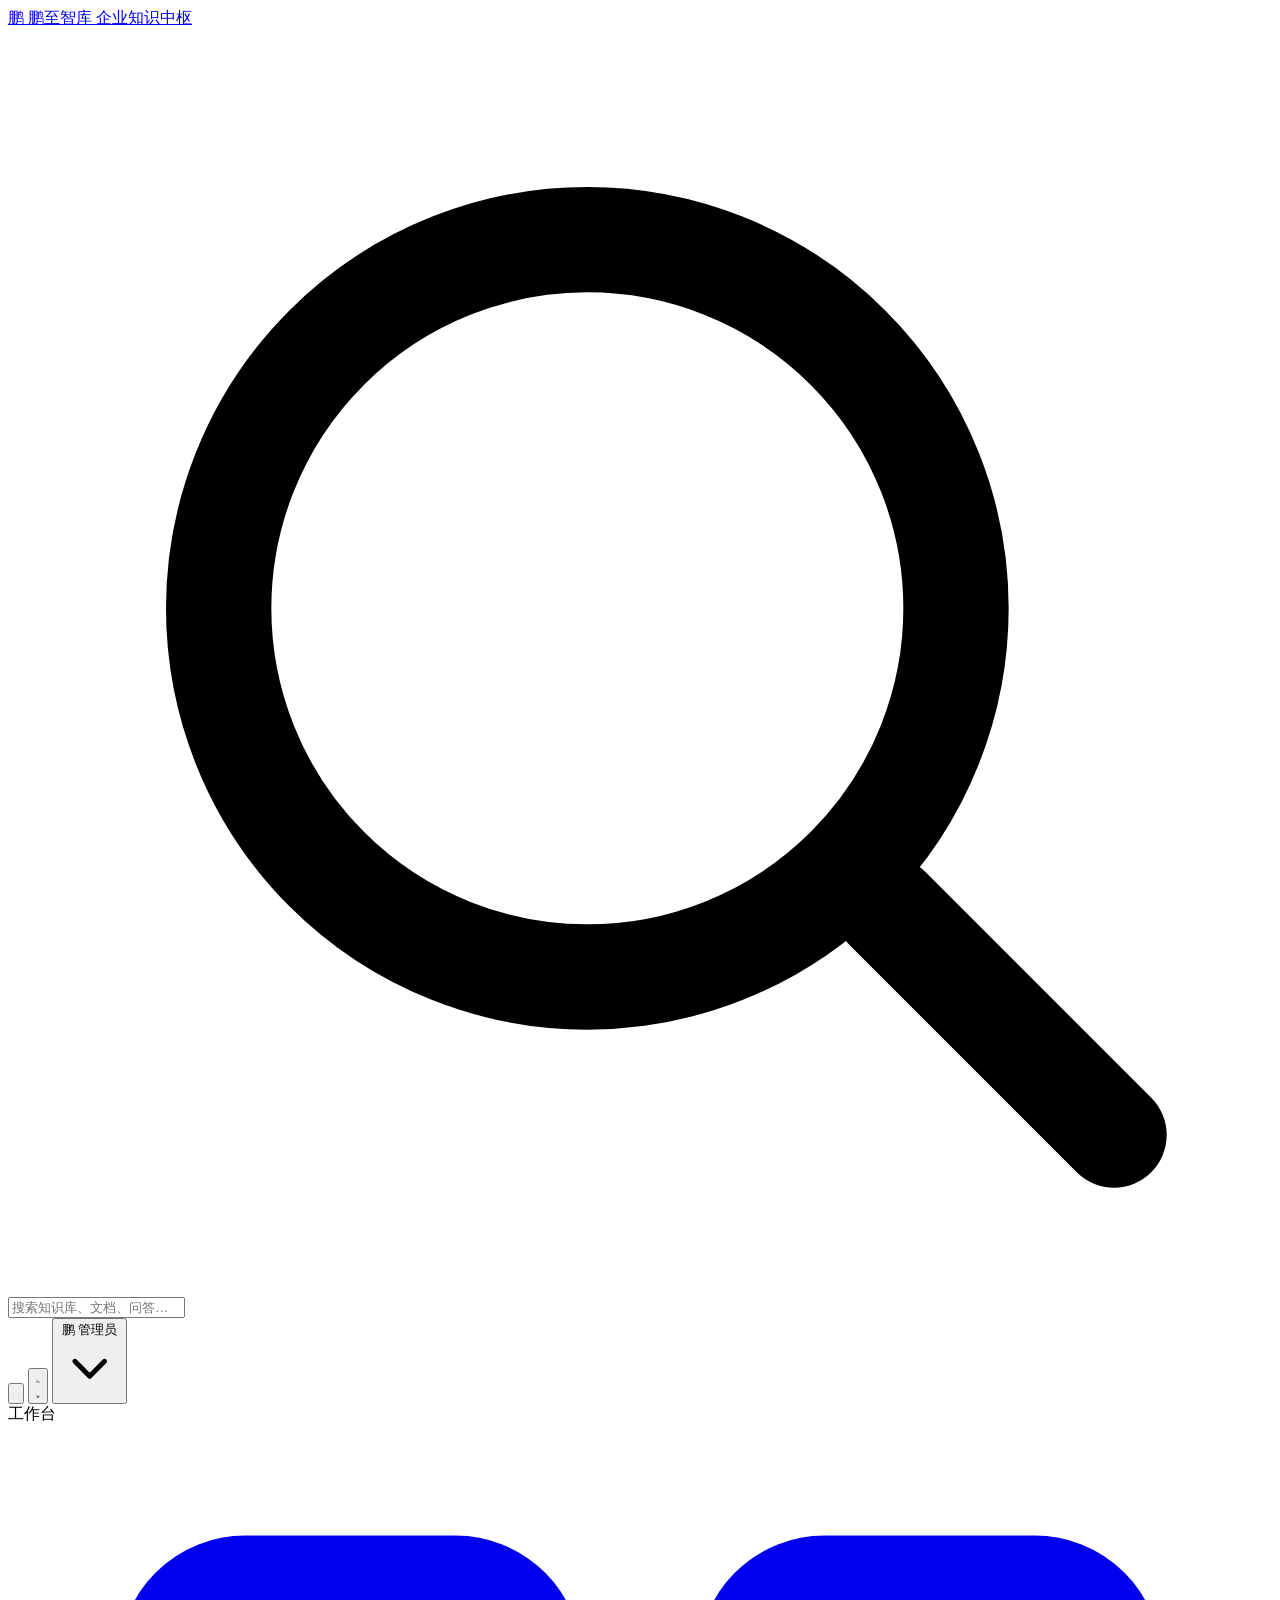
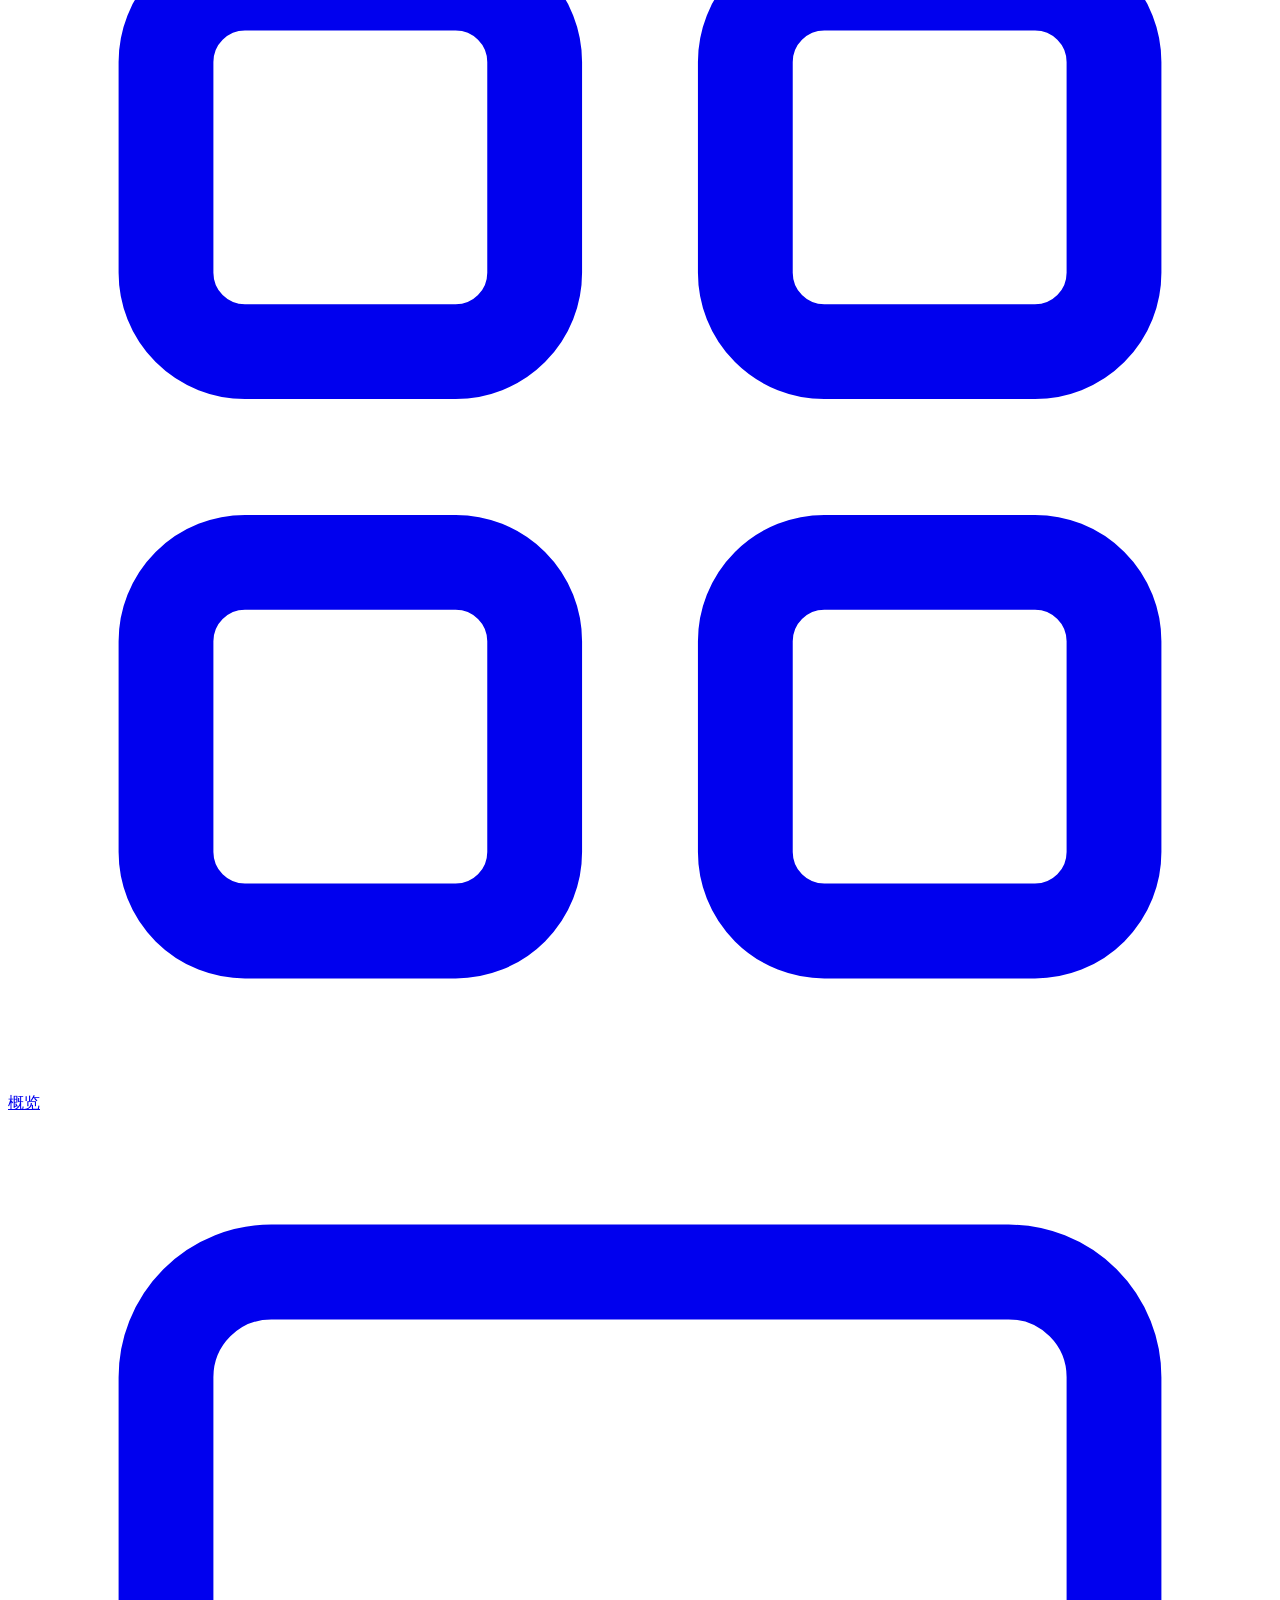
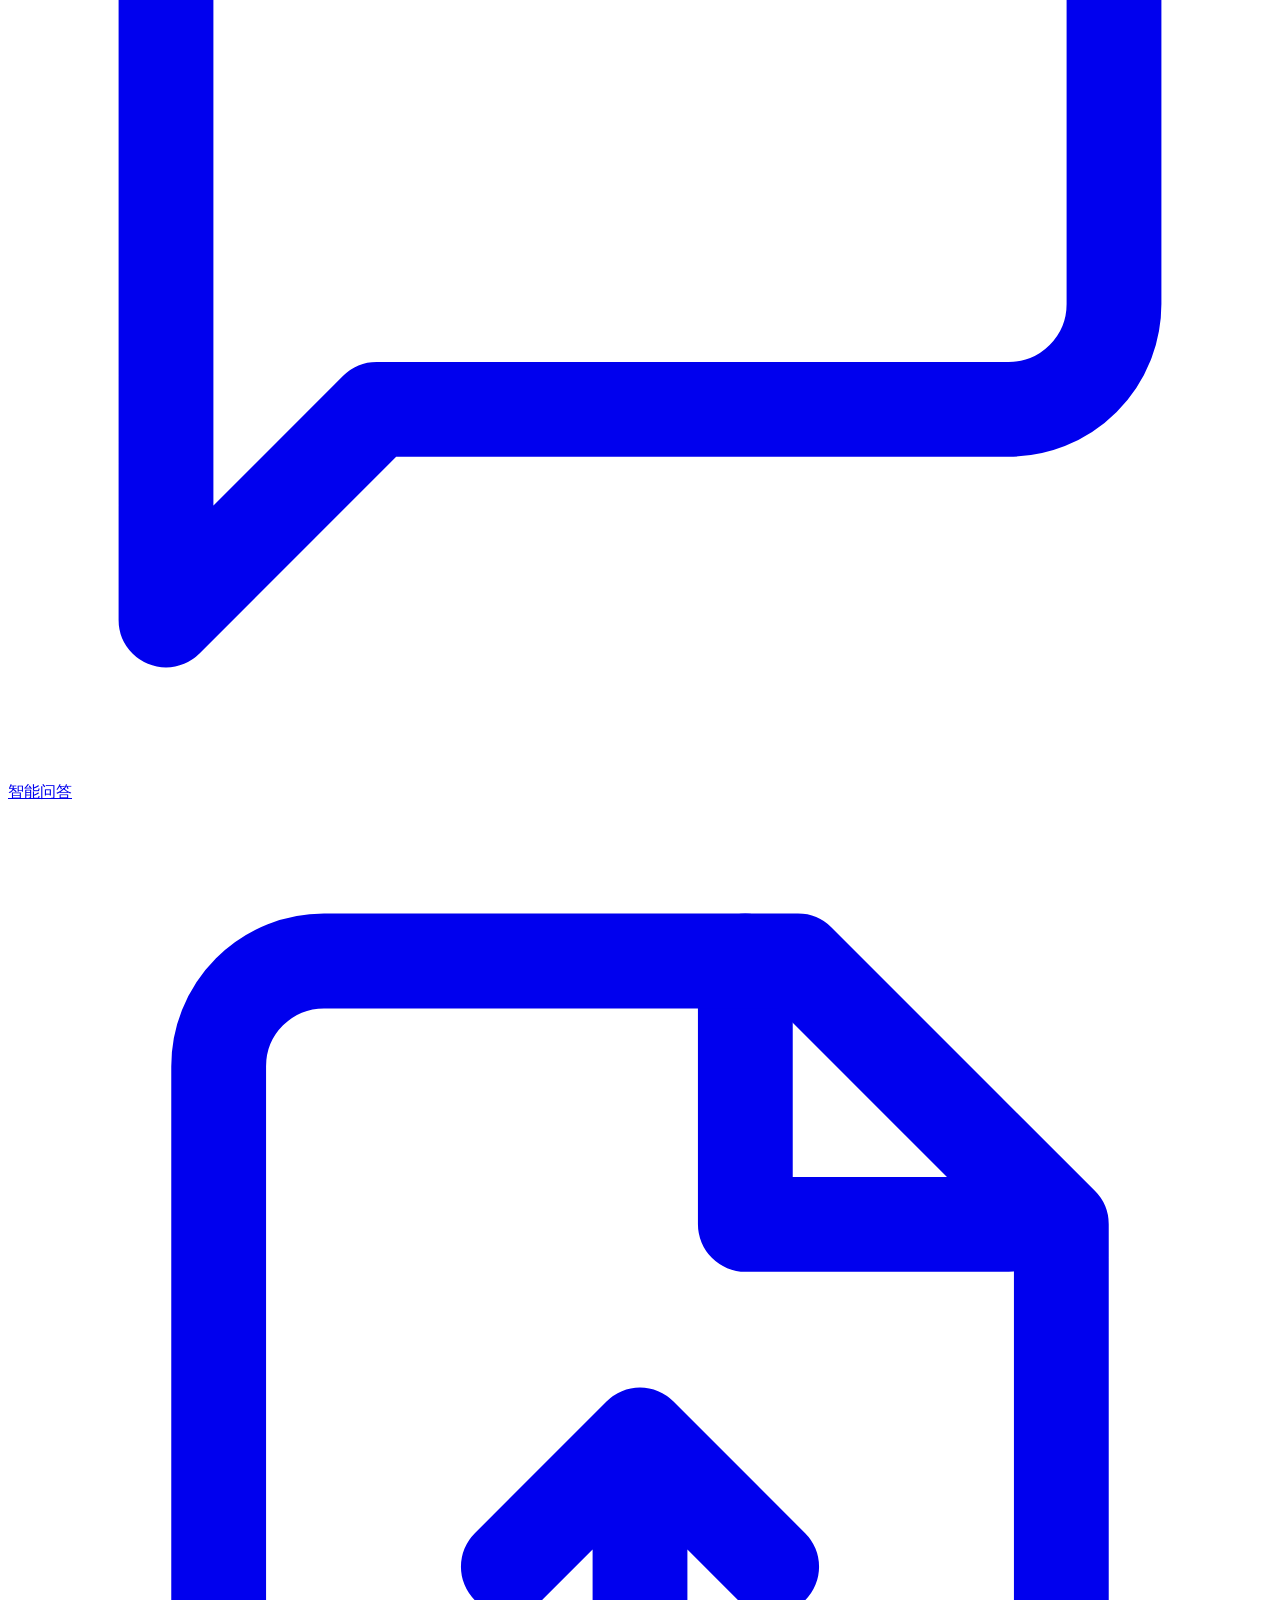
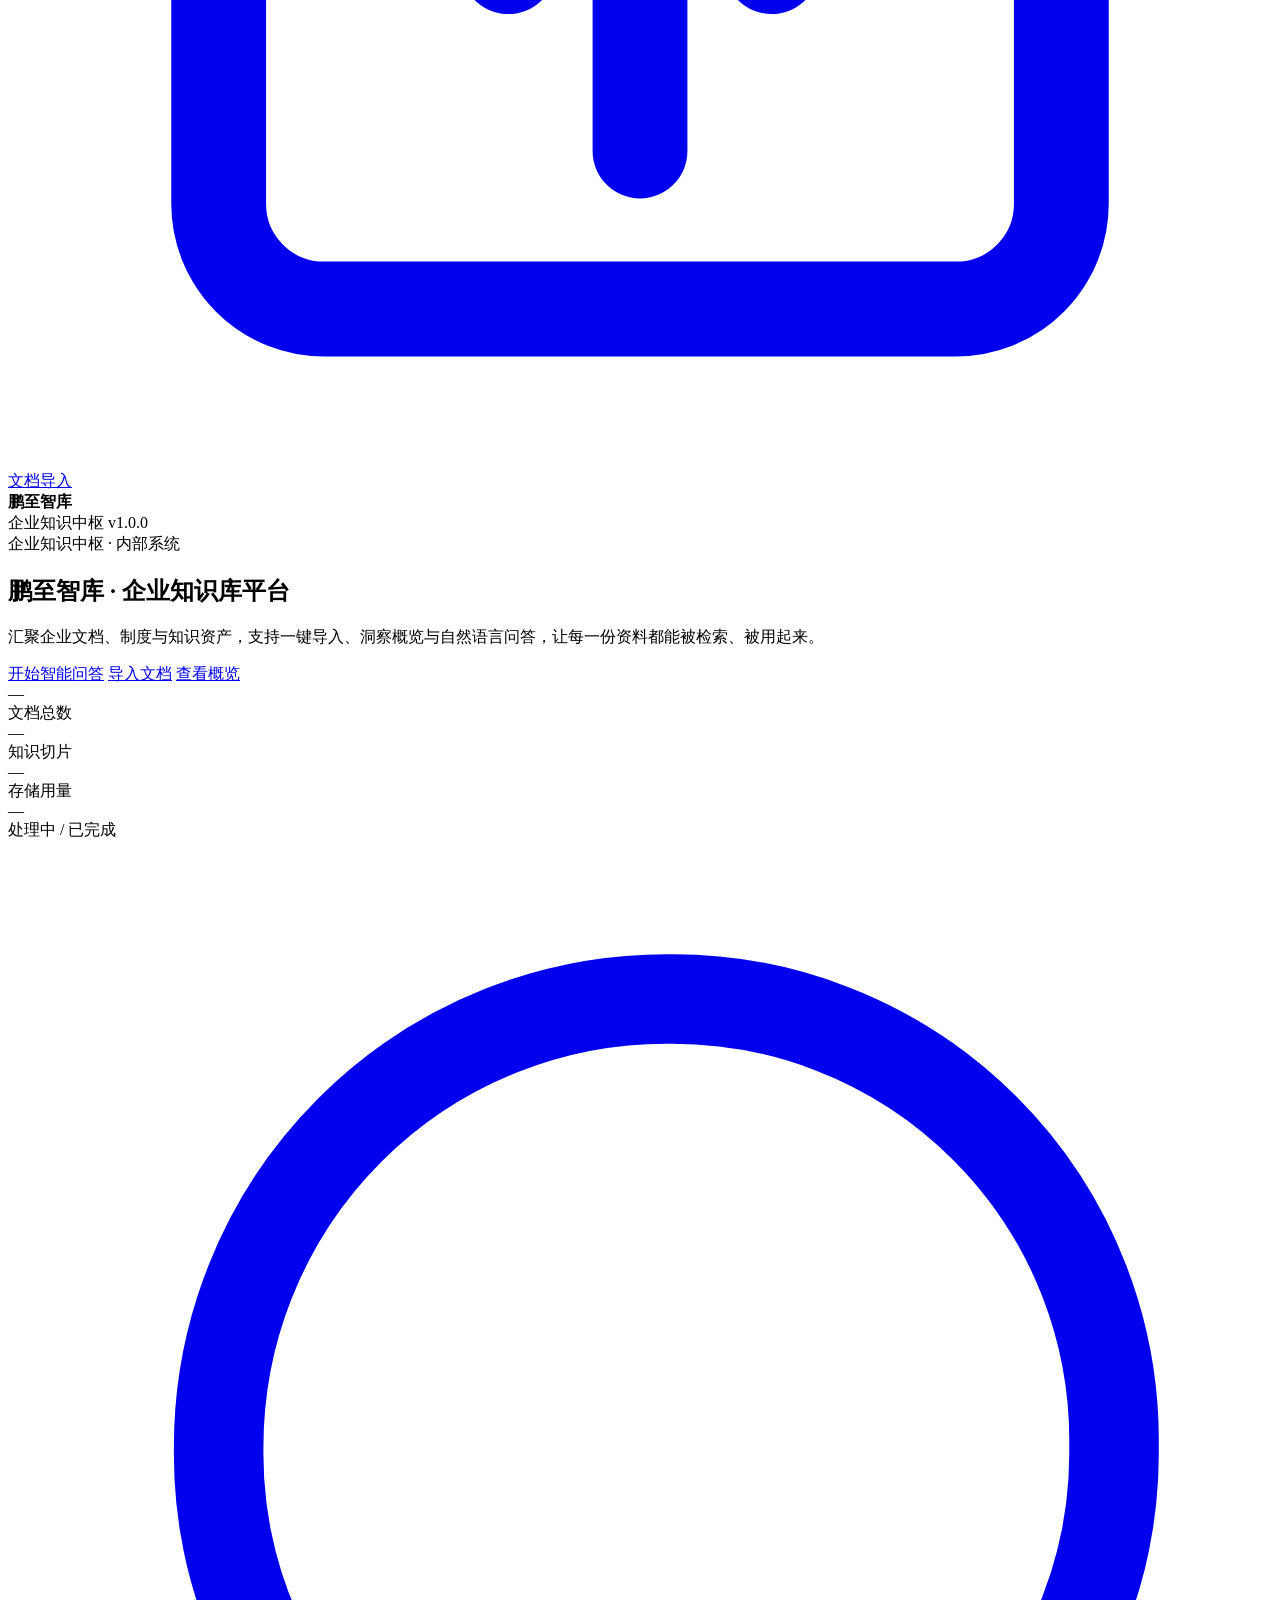
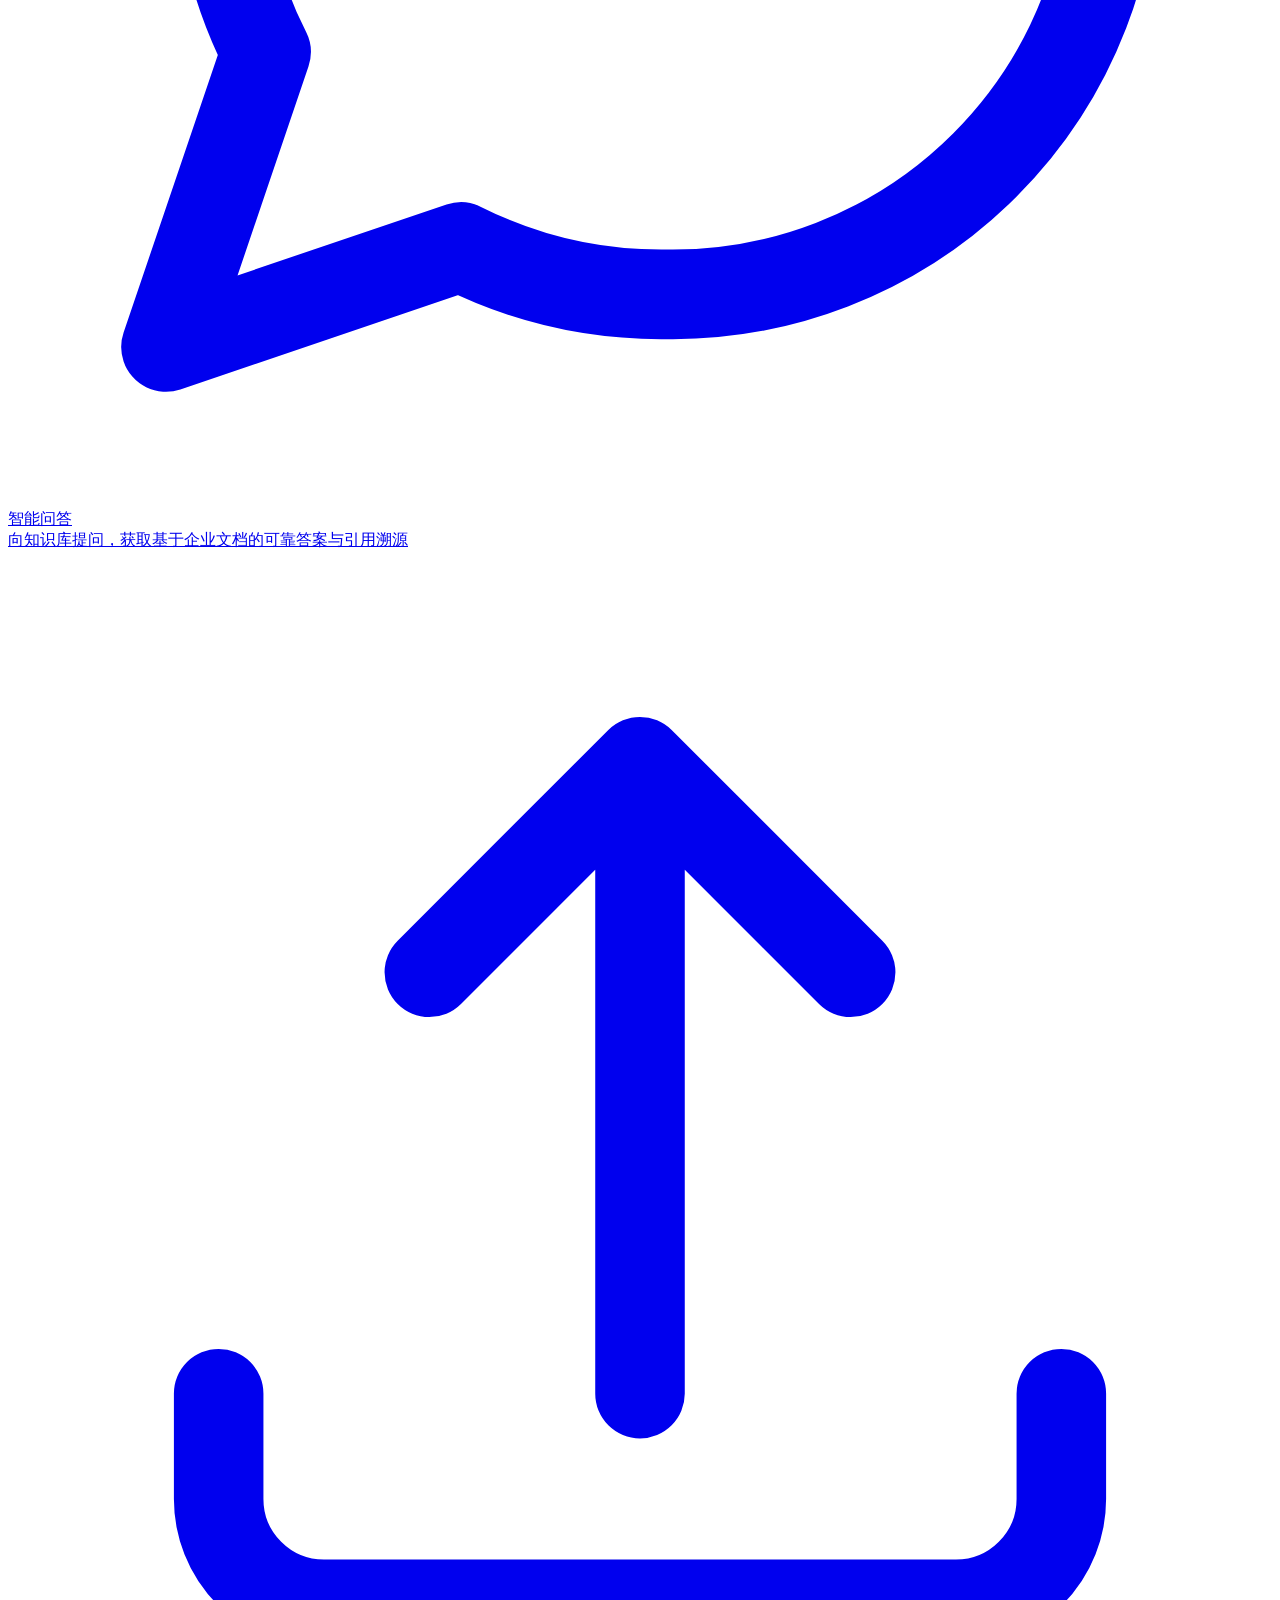
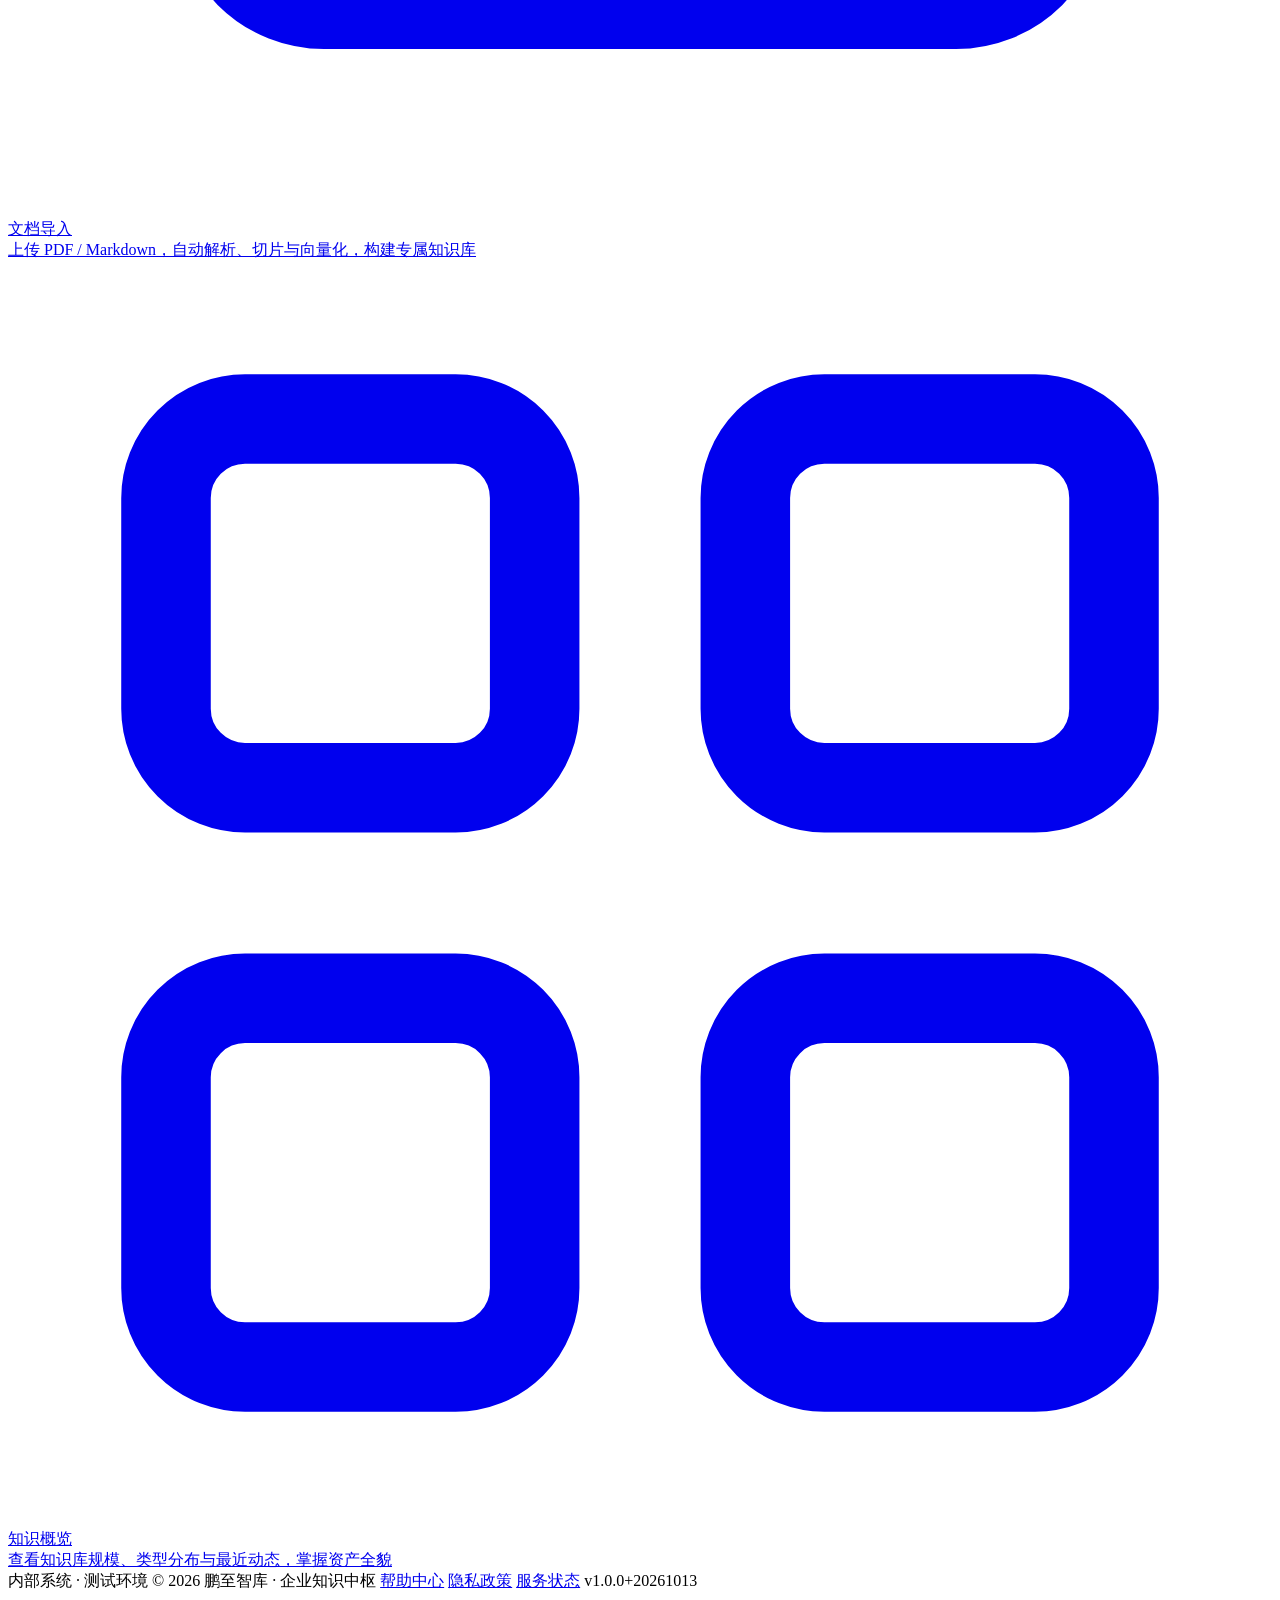
==== web/page/index.html @ e727480e "feat: 前端页面、测试脚本与检索优化文档 - web/page/*.html 前端页面（chat/import/index/login/overview/register） - test/ 验证脚" ====
<!DOCTYPE html>
<!-- 文件路径：web/page/index.html | 鹏至智库平台门户着陆页 -->
<html lang="zh-CN">
<head>
  <meta charset="UTF-8" />
  <meta name="viewport" content="width=device-width, initial-scale=1.0" />
  <meta http-equiv="Cache-Control" content="no-store, no-cache, must-revalidate, max-age=0" />
  <meta http-equiv="Pragma" content="no-cache" />
  <meta http-equiv="Expires" content="0" />
  <title>鹏至智库 · 企业知识库平台</title>
  <link rel="stylesheet" href="assets/css/theme.css?v=20261013" />
  <script>
  /* 主题防闪烁：在 <body> 绘制前根据 localStorage 预设 data-theme */
  (function(){
    var STORE='kb_theme';
    function getTheme(){ return document.documentElement.getAttribute('data-theme')==='dark' ? 'dark' : 'light'; }
    function setTheme(t){
      if(t==='dark') document.documentElement.setAttribute('data-theme','dark');
      else document.documentElement.removeAttribute('data-theme');
      try{ localStorage.setItem(STORE,t); }catch(e){}
    }
    try{ if(localStorage.getItem(STORE)==='dark') document.documentElement.setAttribute('data-theme','dark'); }catch(e){}
    function toggleTheme(){ setTheme(getTheme()==='dark' ? 'light' : 'dark'); }
    document.addEventListener('DOMContentLoaded',function(){
      var b=document.getElementById('themeToggle');
      if(b){
        b.addEventListener('click', function(e){ e.preventDefault(); toggleTheme(); });
        b.addEventListener('keydown', function(e){ if(e.key==='Enter'||e.key===' '){ e.preventDefault(); toggleTheme(); } });
      }
    });
    window.__toggleTheme = toggleTheme;
  })();
  </script>
  <!-- 全局服务地址 + 登录守卫 + 用户菜单/搜索/退出登录逻辑（登录后才会放行门户） -->
  <script src="assets/js/app-config.js?v=20261013"></script>
</head>
<body>
  <div class="appshell">
    <!-- 顶部应用栏（全站统一） -->
    <header class="appbar">
      <a class="appbar__brand" href="/" data-nav="portal" title="返回首页">
        <span class="appbar__logo">鹏</span>
        <span class="appbar__name">鹏至智库</span>
        <span class="appbar__tag">企业知识中枢</span>
      </a>
      <div class="appbar__tools">
        <div class="appbar__search">
          <svg viewBox="0 0 24 24" fill="none" stroke="currentColor" stroke-width="2" stroke-linecap="round" stroke-linejoin="round"><circle cx="11" cy="11" r="7"/><path d="M21 21l-4.3-4.3"/></svg>
          <input type="text" placeholder="搜索知识库、文档、问答…" aria-label="搜索">
        </div>
        <button class="appbar__bell" type="button" title="通知" aria-label="通知">
          <svg viewBox="0 0 24 24" fill="none" stroke="currentColor" stroke-width="2" stroke-linecap="round" stroke-linejoin="round"><path d="M18 8a6 6 0 0 0-12 0c0 7-3 9-3 9h18s-3-2-3-9"/><path d="M13.7 21a2 2 0 0 1-3.4 0"/></svg>
          <span class="appbar__dot"></span>
        </button>
        <button class="theme-toggle" id="themeToggle" type="button" title="切换浅色/深色" aria-label="切换浅色/深色">
          <svg class="ic-moon" viewBox="0 0 24 24" fill="none" stroke="currentColor" stroke-width="2" stroke-linecap="round" stroke-linejoin="round"><path d="M21 12.79A9 9 0 1 1 11.21 3 7 7 0 0 0 21 12.79z"/></svg>
          <svg class="ic-sun" viewBox="0 0 24 24" fill="none" stroke="currentColor" stroke-width="2" stroke-linecap="round" stroke-linejoin="round"><circle cx="12" cy="12" r="4"/><path d="M12 2v2M12 20v2M4.93 4.93l1.41 1.41M17.66 17.66l1.41 1.41M2 12h2M20 12h2M4.93 19.07l1.41-1.41M17.66 6.34l1.41-1.41"/></svg>
        </button>
        <button class="appbar__user" id="userBtn" type="button" title="账户">
          <span class="appbar__avatar">鹏</span>
          <span class="appbar__uname">管理员</span>
          <svg class="caret" viewBox="0 0 24 24" fill="none" stroke="currentColor" stroke-width="2" stroke-linecap="round" stroke-linejoin="round"><path d="M6 9l6 6 6-6"/></svg>
        </button>
        <div class="appbar__menu" id="userMenu" hidden>
          <div class="appbar__menu__hd"><b>管理员</b>admin@pengzhi.internal</div>
          <button class="appbar__menu__item" type="button">个人中心</button>
          <button class="appbar__menu__item" type="button">偏好设置</button>
          <div class="appbar__menu__sep"></div>
          <button class="appbar__menu__item danger" id="btnLogout" type="button">退出登录</button>
        </div>
      </div>
    </header>

    <!-- 主体：左侧导航 + 内容区 -->
    <div class="appbody">
      <nav class="sidenav">
        <div class="sidenav__group">工作台</div>
        <a class="sidenav__link" data-nav="overview" href="overview.html">
          <svg viewBox="0 0 24 24" fill="none" stroke="currentColor" stroke-width="1.8" stroke-linecap="round" stroke-linejoin="round"><rect x="3" y="3" width="7" height="7" rx="1.5"/><rect x="14" y="3" width="7" height="7" rx="1.5"/><rect x="3" y="14" width="7" height="7" rx="1.5"/><rect x="14" y="14" width="7" height="7" rx="1.5"/></svg>
          概览
        </a>
        <a class="sidenav__link" data-nav="chat" href="chat.html">
          <svg viewBox="0 0 24 24" fill="none" stroke="currentColor" stroke-width="1.8" stroke-linecap="round" stroke-linejoin="round"><path d="M21 15a2 2 0 0 1-2 2H7l-4 4V5a2 2 0 0 1 2-2h14a2 2 0 0 1 2 2z"/></svg>
          智能问答
        </a>
        <a class="sidenav__link" data-nav="import" href="import.html">
          <svg viewBox="0 0 24 24" fill="none" stroke="currentColor" stroke-width="1.8" stroke-linecap="round" stroke-linejoin="round"><path d="M14 3v5h5"/><path d="M15 3H6a2 2 0 0 0-2 2v14a2 2 0 0 0 2 2h12a2 2 0 0 0 2-2V8z"/><path d="M12 18v-6M9.5 14.5 12 12l2.5 2.5"/></svg>
          文档导入
        </a>
        <div class="sidenav__foot"><b>鹏至智库</b><br>企业知识中枢 v1.0.0</div>
      </nav>

      <div class="appmain portal-main">
      <section class="hero">
        <span class="hero__badge">企业知识中枢 · 内部系统</span>
        <h1 class="hero__title">鹏至智库 · 企业知识库平台</h1>
        <p class="hero__sub">汇聚企业文档、制度与知识资产，支持一键导入、洞察概览与自然语言问答，让每一份资料都能被检索、被用起来。</p>
        <div class="hero__actions">
          <a class="btn" data-nav="chat" href="chat.html">开始智能问答</a>
          <a class="btn btn-ghost" data-nav="import" href="import.html">导入文档</a>
          <a class="btn btn-ghost" data-nav="overview" href="overview.html">查看概览</a>
        </div>
      </section>

      <section class="quickstats" id="quickstats">
        <div class="qs"><div class="qs__val">—</div><div class="qs__label">文档总数</div></div>
        <div class="qs"><div class="qs__val">—</div><div class="qs__label">知识切片</div></div>
        <div class="qs"><div class="qs__val">—</div><div class="qs__label">存储用量</div></div>
        <div class="qs"><div class="qs__val">—</div><div class="qs__label">处理中 / 已完成</div></div>
      </section>

      <section class="features">
        <a class="entry" data-nav="chat" href="chat.html">
          <div class="entry__ico"><svg viewBox="0 0 24 24" fill="none" stroke="currentColor" stroke-width="1.7" stroke-linecap="round" stroke-linejoin="round"><path d="M21 11.5a8.38 8.38 0 0 1-8.5 8.5 8.5 8.5 0 0 1-3.9-.9L3 21l1.9-5.6A8.38 8.38 0 0 1 4 11.5 8.5 8.5 0 0 1 12.5 3 8.38 8.38 0 0 1 21 11.5z"/></svg></div>
          <div class="entry__name">智能问答</div>
          <div class="entry__meta">向知识库提问，获取基于企业文档的可靠答案与引用溯源</div>
        </a>
        <a class="entry" data-nav="import" href="import.html">
          <div class="entry__ico"><svg viewBox="0 0 24 24" fill="none" stroke="currentColor" stroke-width="1.7" stroke-linecap="round" stroke-linejoin="round"><path d="M12 16V4M8 8l4-4 4 4M4 16v2a2 2 0 0 0 2 2h12a2 2 0 0 0 2-2v-2"/></svg></div>
          <div class="entry__name">文档导入</div>
          <div class="entry__meta">上传 PDF / Markdown，自动解析、切片与向量化，构建专属知识库</div>
        </a>
        <a class="entry" data-nav="overview" href="overview.html">
          <div class="entry__ico"><svg viewBox="0 0 24 24" fill="none" stroke="currentColor" stroke-width="1.7" stroke-linecap="round" stroke-linejoin="round"><rect x="3" y="3" width="7" height="7" rx="1.5"/><rect x="14" y="3" width="7" height="7" rx="1.5"/><rect x="3" y="14" width="7" height="7" rx="1.5"/><rect x="14" y="14" width="7" height="7" rx="1.5"/></svg></div>
          <div class="entry__name">知识概览</div>
          <div class="entry__meta">查看知识库规模、类型分布与最近动态，掌握资产全貌</div>
        </a>
      </section>
      </div>
    </div>

    <footer class="appfoot">
      <span class="appfoot__env">内部系统 · 测试环境</span>
      <span>© 2026 鹏至智库 · 企业知识中枢</span>
      <span class="appfoot__links">
        <a href="#">帮助中心</a>
        <a href="#">隐私政策</a>
        <a href="#">服务状态</a>
      </span>
      <span class="appfoot__ver">v1.0.0+20261013</span>
    </footer>
  </div>

  <script>
  /* 门户首页：拉取真实统计，填充「平台数据」快捷卡片 */
  (function(){
    var API = (window.KB_SERVICES && window.KB_SERVICES.import) || "http://127.0.0.1:8100";
    var box = document.getElementById('quickstats');
    if(!box) return;
    fetch(API + '/stats', { cache: 'no-store' })
      .then(function(r){ return r.json(); })
      .then(function(d){
        if(!d || d.error) return;
        var items = [
          { v: d.total_docs || 0,        l: '文档总数' },
          { v: d.total_chunks || 0,      l: '知识切片' },
          { v: d.storage || '—',         l: '存储用量' },
          { v: (d.processing || 0) + ' · ' + (d.completed_docs || 0), l: '处理中 / 已完成' }
        ];
        box.innerHTML = items.map(function(it){
          return '<div class="qs"><div class="qs__val">' + it.v + '</div><div class="qs__label">' + it.l + '</div></div>';
        }).join('');
      })
      .catch(function(){});
  })();
  </script>
</body>
</html>
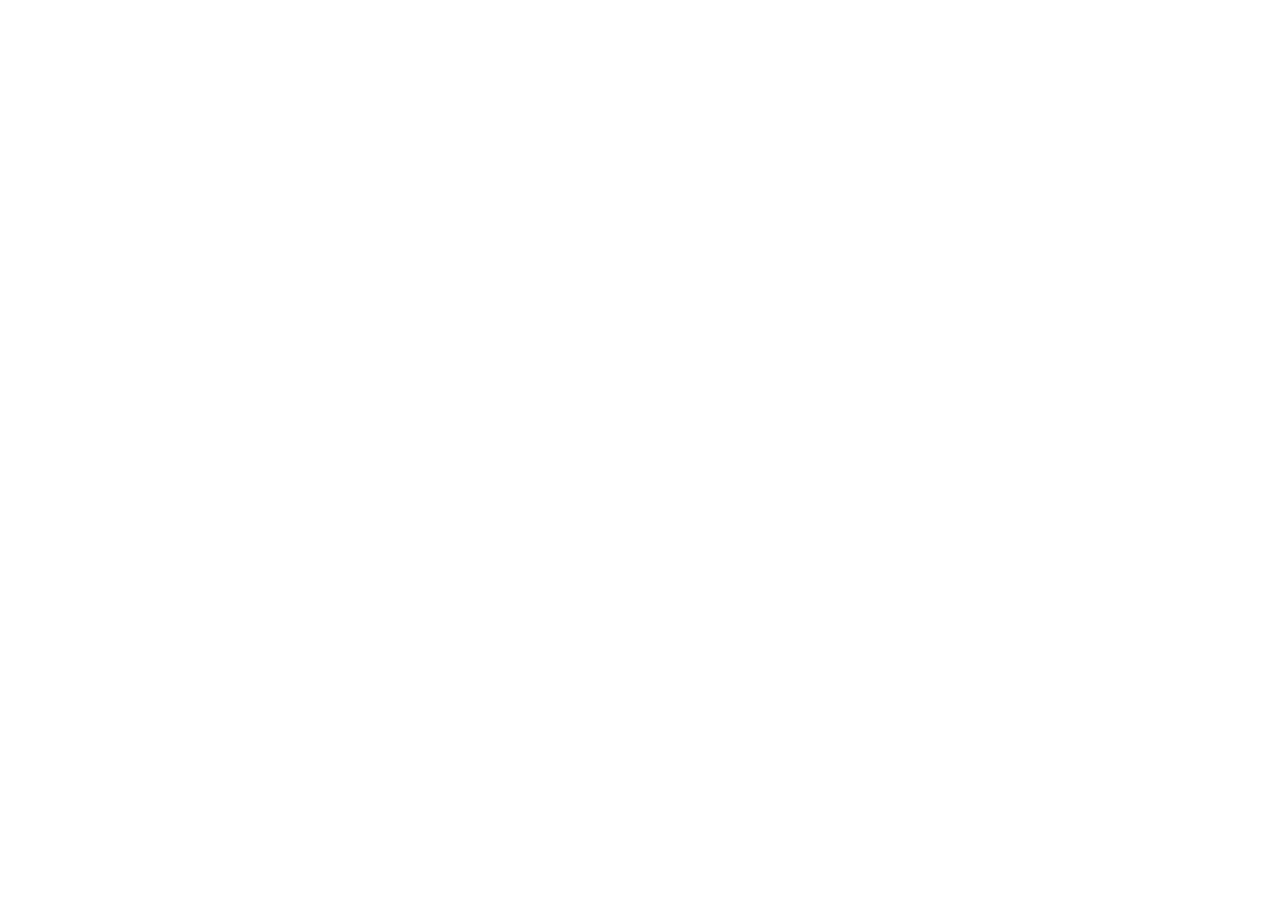
==== commit 54c1b019: "风格换肤：深蓝+金商务风 → 墨绿+暖珊瑚现代清新风 - theme.css 色板令牌(:root / [data-theme=dark])与组件硬编码蓝/金渐变统一替换为墨绿(#0f766e)+暖珊" ====
--- a/web/page/index.html
+++ b/web/page/index.html
@@ -8,7 +8,7 @@
   <meta http-equiv="Pragma" content="no-cache" />
   <meta http-equiv="Expires" content="0" />
   <title>鹏至智库 · 企业知识库平台</title>
-  <link rel="stylesheet" href="assets/css/theme.css?v=20261013" />
+  <link rel="stylesheet" href="assets/css/theme.css?v=20261017" />
   <script>
   /* 主题防闪烁：在 <body> 绘制前根据 localStorage 预设 data-theme */
   (function(){
--- a/web/page/assets/css/theme.css
+++ b/web/page/assets/css/theme.css
@@ -0,0 +1,373 @@
+/* D:/knowledge_base/web/page/assets/css/theme.css
+   共享设计系统（企业知识库 鹏至智库）
+   - 所有页面共用同一套设计令牌与组件样式，保证视觉一致、维护单一。
+   - 页面专属样式见 chat.css / import.css / overview.css。
+   - 本次换肤：由「深蓝+金」商务风 调整为「墨绿+暖珊瑚」现代清新风；
+     仅改色板（:root / [data-theme=dark] 令牌 + 各组件里的硬编码蓝/金渐变），
+     选择器结构与 JS 钩子（class 名）完全不动，避免影响登录守卫与交互逻辑。
+   - 说明：早期通过「追加精修层」演进，已在此统一合并为单一规则，避免选择器重复覆盖。
+*/
+:root{
+  /* 「墨绿+暖珊瑚」色板：主色墨绿(teal)、强调色暖珊瑚(coral) */
+  --bg:#eef4f2;
+  --panel:#ffffff;
+  --ink:#0f2e2a;
+  --ink-2:#1d4a44;
+  --brand:#0f766e;
+  --brand-strong:#0b5650;
+  --brand-2:#14b8a6;
+  --brand-soft:#e6f4f1;
+  /* --gold 变量名保留以兼容历史引用，实际为强调色（暖珊瑚） */
+  --gold:#ef7d56;
+  --gold-soft:rgba(239,125,86,.12);
+  --text:#1f3b36;
+  --muted:#6b857e;
+  --border:#dde8e5;
+  --border-strong:#c7d8d4;
+  --shadow:0 24px 64px rgba(12,46,42,.16);
+  --shadow-sm:0 2px 10px rgba(12,46,42,.06);
+  --radius:20px;
+  --radius-sm:13px;
+  --ease:cubic-bezier(.22,.61,.36,1);
+}
+*{box-sizing:border-box}
+body{
+  margin:0;
+  font-family:"Segoe UI","PingFang SC","Microsoft YaHei",system-ui,-apple-system,Arial,sans-serif;
+  color:var(--text);
+  background-color:var(--bg);
+  background-image:
+    radial-gradient(1000px 520px at 90% -15%, rgba(15,118,110,.14), transparent 60%),
+    radial-gradient(820px 460px at 4% -5%, rgba(239,125,86,.14), transparent 55%),
+    radial-gradient(rgba(12,46,42,.05) 1px, transparent 1px);
+  background-size:auto, auto, 24px 24px;
+  height:100vh;
+  line-height:1.6;
+  -webkit-font-smoothing:antialiased;
+}
+*{scroll-behavior:smooth}
+:focus-visible{outline:2px solid var(--gold);outline-offset:2px;border-radius:6px}
+
+/* ===== 应用骨架 ===== */
+.shell{display:flex;height:100vh;width:100%;overflow:hidden}
+.main{flex:1;display:flex;flex-direction:column;min-width:0;background:var(--panel);overflow:auto}
+.main::-webkit-scrollbar{width:10px}
+.main::-webkit-scrollbar-thumb{background:#cdd8e6;border-radius:99px;border:3px solid #fff}
+
+/* ===== 侧边导航 ===== */
+.sidebar{
+  width:246px;flex:0 0 auto;display:flex;flex-direction:column;
+  background:linear-gradient(180deg,#0a2a25 0%, #0c201d 100%);
+  color:#cfded9;position:relative;
+  box-shadow:2px 0 24px rgba(12,46,42,.18), inset 8px 0 26px rgba(0,0,0,.20);
+}
+.sidebar::after{content:"";position:absolute;top:0;right:0;bottom:0;width:1px;background:linear-gradient(180deg,transparent,rgba(239,125,86,.55),transparent)}
+.sidebar__head{padding:22px 20px;display:flex;align-items:center;gap:12px;border-bottom:1px solid rgba(239,125,86,.18);position:relative}
+.sidebar__head::after{content:"";position:absolute;top:0;left:0;right:0;height:64px;background:radial-gradient(140px 64px at 32% 0%, rgba(239,125,86,.20), transparent 70%);pointer-events:none}
+.sidebar__logo{width:42px;height:42px;border-radius:12px;flex:0 0 auto;display:flex;align-items:center;justify-content:center;color:#ffb499;font-weight:800;font-size:15px;letter-spacing:.5px;background:linear-gradient(135deg,#13635b,#0a2421);box-shadow:inset 0 0 0 1px rgba(239,125,86,.45), 0 6px 14px rgba(0,0,0,.25), 0 0 18px rgba(239,125,86,.25)}
+.sidebar__title{font-size:15px;font-weight:700;color:#fff;line-height:1.2;display:flex;flex-direction:column}
+.sidebar__title span{font-size:11px;font-weight:400;color:rgba(255,255,255,.5);margin-top:3px;letter-spacing:.6px}
+.nav__label{font-size:11px;color:rgba(255,255,255,.42);padding:8px 14px 2px;letter-spacing:1.5px}
+.nav{padding:18px 12px;display:flex;flex-direction:column;gap:4px;flex:1;margin-top:4px}
+.nav__item{display:flex;align-items:center;gap:12px;padding:11px 14px;border-radius:11px;color:#aebbb5;font-size:13.5px;text-decoration:none;cursor:pointer;transition:.2s cubic-bezier(.2,.7,.3,1)}
+.nav__item:hover{background:rgba(255,255,255,.06);color:#eaf4f1;transform:translateX(2px)}
+.nav__item.is-active{background:linear-gradient(90deg,rgba(15,118,110,.40),rgba(15,118,110,.12));color:#fff;box-shadow:inset 2px 0 0 var(--gold), inset 0 0 0 1px rgba(239,125,86,.18)}
+.nav__ico{width:18px;height:18px;flex:0 0 auto;opacity:.92;transition:transform .2s}
+.nav__item:hover .nav__ico{transform:scale(1.08)}
+.sidebar__foot{padding:16px 20px;border-top:1px solid rgba(255,255,255,.06);font-size:12px;color:rgba(255,255,255,.55);display:flex;align-items:center;gap:9px}
+.sidebar__ver{font-size:11px;color:rgba(255,255,255,.4);margin-top:4px;letter-spacing:.3px}
+.dot-live{width:8px;height:8px;border-radius:50%;background:#3fb27a;box-shadow:0 0 0 3px rgba(63,178,122,.22),0 0 12px rgba(63,178,122,.5);animation:pulse 2s infinite}
+@keyframes pulse{0%,100%{opacity:1}50%{opacity:.35}}
+@keyframes fadeUp{from{opacity:0;transform:translateY(12px)}to{opacity:1;transform:none}}
+.nav .nav__item:nth-child(1){animation:fadeUp .42s .02s ease both}
+.nav .nav__item:nth-child(2){animation:fadeUp .42s .08s ease both}
+.nav .nav__item:nth-child(3){animation:fadeUp .42s .14s ease both}
+
+/* ===== 顶栏（导航页 / 概览页 / 对话页共用） ===== */
+.topbar{display:flex;align-items:center;gap:12px;padding:16px 28px;position:relative;overflow:hidden;
+  background:linear-gradient(120deg,rgba(10,42,37,.96),rgba(15,84,76,.96) 55%,rgba(12,32,29,.96));
+  -webkit-backdrop-filter:blur(8px);backdrop-filter:blur(8px);
+  border-bottom:1px solid rgba(255,255,255,.06);
+  box-shadow:inset 0 1px 0 rgba(255,255,255,.06);
+}
+.topbar::after{content:"";position:absolute;left:0;right:0;bottom:0;height:1px;background:linear-gradient(90deg,transparent,rgba(239,125,86,.7),transparent)}
+.topbar::before{content:"";position:absolute;top:0;left:-60%;width:55%;height:100%;background:linear-gradient(90deg,transparent,rgba(255,255,255,.06),transparent);transform:skewX(-18deg);animation:topSheen 7s ease-in-out infinite;pointer-events:none}
+@keyframes topSheen{0%,100%{left:-60%}50%{left:120%}}
+.crumbs{color:rgba(255,255,255,.6);font-size:13px;display:flex;align-items:center;gap:8px}
+.crumbs strong{color:#fff;font-weight:600;font-size:14px}
+.top-actions{margin-left:auto;display:flex;gap:10px;align-items:center;flex-wrap:wrap}
+.btn{border:1px solid rgba(255,255,255,.2);background:linear-gradient(135deg,var(--brand),var(--brand-strong));color:#fff;padding:8px 16px;border-radius:var(--radius-sm);font-size:13px;font-weight:600;cursor:pointer;text-decoration:none;transition:.2s var(--ease);box-shadow:0 8px 18px rgba(11,86,80,.3);position:relative;overflow:hidden}
+.btn:hover{filter:brightness(1.07);transform:translateY(-1px)}
+.btn::after{content:"";position:absolute;top:0;left:-60%;width:45%;height:100%;background:linear-gradient(90deg,transparent,rgba(255,255,255,.28),transparent);transform:skewX(-20deg);transition:left .6s ease;pointer-events:none}
+.btn:hover::after{left:130%}
+.btn-ghost{background:rgba(255,255,255,.08);box-shadow:none}
+.btn-ghost:hover{background:rgba(255,255,255,.16);border-color:rgba(239,125,86,.6)}
+
+/* 状态药丸（对话页 API 连接指示） */
+.pill{font-size:12px;color:rgba(255,255,255,.82);border:1px solid rgba(255,255,255,.2);padding:6px 13px;border-radius:999px;background:rgba(255,255,255,.06);display:inline-flex;align-items:center;gap:6px}
+.pill::before{content:"";width:7px;height:7px;border-radius:50%;background:#7f8ea3;box-shadow:0 0 0 3px rgba(127,142,163,.18)}
+.pill.ok{color:#bfe6cf}
+.pill.ok::before{background:#3fb27a;box-shadow:0 0 0 3px rgba(63,178,122,.2)}
+
+/* 账户胶囊 */
+.me{width:34px;height:34px;border-radius:50%;flex:0 0 auto;display:flex;align-items:center;justify-content:center;color:#ffb499;font-size:13px;font-weight:700;background:linear-gradient(135deg,#13635b,#0a2421);box-shadow:inset 0 0 0 1px rgba(239,125,86,.45),0 4px 10px rgba(0,0,0,.25), 0 0 12px rgba(239,125,86,.18);cursor:pointer;transition:.2s var(--ease);margin-left:2px}
+.me:hover{transform:translateY(-1px);filter:brightness(1.08)}
+
+/* 页头（导入页 / 概览页共用） */
+.page-head{display:flex;align-items:center;gap:16px;margin:4px 0 26px;padding-bottom:22px;border-bottom:1px solid var(--border);position:relative}
+.page-head::after{content:"";position:absolute;left:0;bottom:-1px;width:64px;height:2px;background:linear-gradient(90deg,var(--brand),var(--gold));border-radius:2px}
+.page-head__icon{width:52px;height:52px;border-radius:15px;flex:0 0 auto;display:flex;align-items:center;justify-content:center;color:#ffb499;background:linear-gradient(135deg,#13635b,#0a2421);box-shadow:0 10px 22px rgba(12,46,42,.28), inset 0 0 0 1px rgba(239,125,86,.45), 0 0 16px rgba(239,125,86,.16)}
+.page-head__icon svg{width:28px;height:28px}
+.page-head__text h1{color:var(--ink);margin:0;font-size:22px;font-weight:700;letter-spacing:.4px}
+.page-head__sub{margin:5px 0 0;color:var(--muted);font-size:13px}
+
+/* 通用卡片发丝边框 + 高光（页面专属组件叠加基础，可被 page CSS 进一步细化） */
+.panel,.stat,.file-item{position:relative;box-shadow:var(--shadow-sm), inset 0 1px 0 rgba(255,255,255,.7);border:1px solid rgba(12,46,42,.08);transition:transform .2s var(--ease),box-shadow .2s var(--ease),border-color .2s var(--ease)}
+.stat:hover,.file-item:hover{transform:translateY(-2px);box-shadow:var(--shadow), inset 0 1px 0 rgba(255,255,255,.7);border-color:rgba(239,125,86,.35)}
+.stat::after,.file-item::after{content:"";position:absolute;top:0;left:16px;right:16px;height:2px;background:linear-gradient(90deg,transparent,var(--gold),transparent);opacity:0;transition:opacity .2s var(--ease);border-radius:2px}
+.stat:hover::after,.file-item:hover::after{opacity:1}
+
+/* ===== 响应式 ===== */
+@media (max-width:760px){
+  .sidebar{display:none}
+  .topbar{padding:12px 16px;gap:10px}
+  .top-actions{gap:8px}
+  .brand{min-width:0}
+}
+
+/* ===========================================================
+   深色主题（[data-theme="dark"]，由 JS 切换 + localStorage 持久化）
+   设计原则：侧栏/顶栏本就为墨绿品牌色，始终保持；
+   深色模式只把「内容区 + 卡片 + 对话区」压暗，保证对比与可读性。
+   =========================================================== */
+[data-theme="dark"]{
+  --bg:#07140f;
+  --panel:#0c1d18;
+  --ink:#e8f1ed;
+  --text:#c7d8d2;
+  --muted:#8aa39b;
+  --border:rgba(255,255,255,.10);
+  --border-strong:rgba(255,255,255,.16);
+  --brand-soft:rgba(15,118,110,.30);
+  --gold-soft:rgba(239,125,86,.16);
+}
+[data-theme="dark"] body{
+  background-image:
+    radial-gradient(1000px 520px at 90% -15%, rgba(15,118,110,.30), transparent 60%),
+    radial-gradient(820px 460px at 4% -5%, rgba(239,125,86,.22), transparent 55%),
+    radial-gradient(rgba(255,255,255,.04) 1px, transparent 1px);
+}
+[data-theme="dark"] .main{background:var(--panel)}
+[data-theme="dark"] .upload-area{background:linear-gradient(180deg,#10202f,#0c1828);border-color:rgba(239,125,86,.40)}
+[data-theme="dark"] .upload-area:hover{background:var(--brand-soft)}
+[data-theme="dark"] .file-item{background:#13241f;border-color:rgba(255,255,255,.08)}
+[data-theme="dark"] .file-item:hover{border-color:rgba(255,255,255,.18)}
+[data-theme="dark"] .bubble{background:linear-gradient(180deg,#16263c,#122033);color:var(--text)}
+[data-theme="dark"] textarea{background:#0c1828;border-color:rgba(255,255,255,.14);color:var(--text)}
+[data-theme="dark"] textarea:focus{box-shadow:0 0 0 3px rgba(15,118,110,.30);background:#0e1d30}
+[data-theme="dark"] .composer{background:#0c1d18;border-color:rgba(255,255,255,.12)}
+[data-theme="dark"] .chat{background:radial-gradient(900px 360px at 50% -12%, rgba(15,118,110,.18), transparent 70%), linear-gradient(180deg,#0e1c2e,#0a1626)}
+[data-theme="dark"] .chat-hero__sub{color:var(--muted)}
+[data-theme="dark"] .chip-sug{background:rgba(255,255,255,.06);color:var(--text);border-color:rgba(255,255,255,.16)}
+[data-theme="dark"] .chip-sug:hover{background:#13241f;color:#fff}
+[data-theme="dark"] .bar-track{background:rgba(255,255,255,.10)}
+[data-theme="dark"] .hint{background:#0c1d18;color:var(--muted)}
+[data-theme="dark"] .kbd{background:#13241f;border-color:rgba(255,255,255,.16);color:#cdd8e6}
+[data-theme="dark"] .api-banner{color:#ffb499;background:linear-gradient(180deg,rgba(60,30,15,.5),rgba(40,20,10,.5));border-color:rgba(239,125,86,.5)}
+[data-theme="dark"] details.progress{background:var(--gold-soft);border-color:rgba(239,125,86,.40)}
+/* 门户（index.html） */
+[data-theme="dark"] .portal{background:radial-gradient(1200px 600px at 50% -10%, rgba(15,118,110,.18), transparent 60%), linear-gradient(180deg,#08140f 0%, #04100b 100%)}
+[data-theme="dark"] .portal__card{background:rgba(12,29,24,.92);border-color:rgba(255,255,255,.10);box-shadow:0 24px 60px -28px rgba(0,0,0,.6)}
+[data-theme="dark"] .portal__title{color:#e8f1ed}
+[data-theme="dark"] .portal__sub{color:#8595ab}
+[data-theme="dark"] .portal__desc{color:#aab8cc}
+[data-theme="dark"] .entry{background:#0c1d18;border-color:rgba(255,255,255,.10);color:var(--text)}
+[data-theme="dark"] .entry:hover{border-color:rgba(239,125,86,.6)}
+[data-theme="dark"] .entry__name{color:#e8f1ed}
+[data-theme="dark"] .entry__meta{color:#8595ab}
+[data-theme="dark"] .portal__foot{color:#7c8aa0}
+
+/* 主题切换按钮（浅色/深色） */
+.theme-toggle{width:34px;height:34px;border-radius:50%;flex:0 0 auto;display:inline-flex;align-items:center;justify-content:center;cursor:pointer;line-height:1;border:1px solid rgba(255,255,255,.2);background:rgba(255,255,255,.08);color:#ffb499;transition:.2s var(--ease);margin-left:2px;padding:0}
+.theme-toggle:hover{background:rgba(255,255,255,.16);border-color:rgba(239,125,86,.6);transform:translateY(-1px)}
+.theme-toggle svg{width:18px;height:18px;pointer-events:none}
+.theme-toggle .ic-sun{display:none}
+[data-theme="dark"] .theme-toggle .ic-moon{display:none}
+[data-theme="dark"] .theme-toggle .ic-sun{display:block}
+
+/* ===========================================================
+   企业级应用壳层：顶部应用栏 + 内容区 + 页脚（全站统一）
+   =========================================================== */
+.appshell{display:flex;flex-direction:column;height:100vh;width:100%;overflow:hidden;background:var(--bg)}
+
+/* ---- 顶部应用栏 ---- */
+.appbar{
+  flex:0 0 auto;height:60px;display:flex;align-items:center;gap:16px;
+  padding:0 22px;position:relative;z-index:30;
+  background:linear-gradient(120deg,rgba(10,42,37,.98),rgba(15,84,76,.98) 55%,rgba(12,32,29,.98));
+  color:#fff;box-shadow:0 1px 0 rgba(255,255,255,.06), 0 8px 24px rgba(12,46,42,.18);
+}
+.appbar::after{content:"";position:absolute;left:0;right:0;bottom:0;height:1px;background:linear-gradient(90deg,transparent,rgba(239,125,86,.7),transparent)}
+.appbar__brand{display:flex;align-items:center;gap:10px;text-decoration:none;color:#fff;flex:0 0 auto}
+.appbar__logo{width:34px;height:34px;border-radius:10px;display:grid;place-items:center;font-weight:800;font-size:15px;color:#ffb499;background:linear-gradient(135deg,#13635b,#0a2421);box-shadow:inset 0 0 0 1px rgba(239,125,86,.5), 0 4px 10px rgba(0,0,0,.25)}
+.appbar__name{font-size:16px;font-weight:700;letter-spacing:.4px}
+.appbar__tag{font-size:11px;color:rgba(255,255,255,.5);border-left:1px solid rgba(255,255,255,.18);padding-left:10px;margin-left:2px}
+.appbar__nav{display:flex;align-items:center;gap:2px;margin-left:6px}
+.appbar__link{padding:8px 14px;border-radius:10px;color:rgba(255,255,255,.72);text-decoration:none;font-size:13.5px;font-weight:500;transition:.18s var(--ease);position:relative;white-space:nowrap}
+.appbar__link:hover{background:rgba(255,255,255,.08);color:#fff}
+.appbar__link.is-active{color:#fff;background:rgba(15,118,110,.42)}
+.appbar__link.is-active::after{content:"";position:absolute;left:14px;right:14px;bottom:-1px;height:2px;border-radius:2px;background:linear-gradient(90deg,var(--gold),#ffb499)}
+.appbar__tools{margin-left:auto;display:flex;align-items:center;gap:10px}
+.appbar__search{display:flex;align-items:center;gap:8px;background:rgba(255,255,255,.08);border:1px solid rgba(255,255,255,.14);border-radius:999px;padding:7px 14px;width:236px;transition:width .2s,border-color .2s,background .2s}
+.appbar__search:focus-within{border-color:rgba(239,125,86,.6);background:rgba(255,255,255,.13);width:268px}
+.appbar__search svg{width:16px;height:16px;opacity:.7;flex:0 0 auto}
+.appbar__search input{flex:1;border:none;background:transparent;color:#fff;font-size:13px;outline:none;min-width:0}
+.appbar__search input::placeholder{color:rgba(255,255,255,.5)}
+.appbar__bell{position:relative;width:36px;height:36px;border-radius:50%;border:1px solid rgba(255,255,255,.16);background:rgba(255,255,255,.08);color:#fff;cursor:pointer;display:grid;place-items:center;transition:.2s var(--ease);flex:0 0 auto}
+.appbar__bell:hover{background:rgba(255,255,255,.16)}
+.appbar__bell svg{width:18px;height:18px}
+.appbar__dot{position:absolute;top:8px;right:9px;width:8px;height:8px;border-radius:50%;background:#e2574f;box-shadow:0 0 0 2px rgba(14,42,71,.9)}
+.appbar__user{display:flex;align-items:center;gap:8px;border:1px solid rgba(255,255,255,.16);background:rgba(255,255,255,.06);border-radius:999px;padding:4px 12px 4px 4px;cursor:pointer;color:#fff;transition:.2s var(--ease);position:relative;font-family:inherit}
+.appbar__user:hover{background:rgba(255,255,255,.14)}
+.appbar__avatar{width:28px;height:28px;border-radius:50%;display:grid;place-items:center;font-size:12px;font-weight:700;color:#ffb499;background:linear-gradient(135deg,#13635b,#0a2421);box-shadow:inset 0 0 0 1px rgba(239,125,86,.5)}
+.appbar__uname{font-size:13px;font-weight:500}
+.appbar__user .caret{width:14px;height:14px;opacity:.7}
+.appbar__menu{position:absolute;top:48px;right:0;width:224px;background:#fff;color:var(--text);border-radius:14px;box-shadow:0 18px 44px rgba(12,46,42,.30);border:1px solid var(--border);overflow:hidden;z-index:40;animation:fadeUp .18s ease both}
+.appbar__menu[hidden]{display:none}
+.appbar__menu__hd{padding:12px 14px;border-bottom:1px solid var(--border);font-size:12px;color:var(--muted)}
+.appbar__menu__hd b{display:block;color:var(--ink);font-size:13px;margin-bottom:2px}
+.appbar__menu__item{display:flex;align-items:center;gap:10px;width:100%;text-align:left;border:none;background:none;padding:11px 14px;font-size:13px;color:var(--text);cursor:pointer;font-family:inherit}
+.appbar__menu__item:hover{background:var(--brand-soft)}
+.appbar__menu__item.danger{color:#c0392b}
+.appbar__menu__item.danger:hover{background:#fdecea}
+.appbar__menu__sep{height:1px;background:var(--border);margin:4px 0}
+
+/* ---- 侧边导航（企业级布局：顶部应用栏 + 左侧纵向菜单 + 内容区） ---- */
+.appbody{flex:1;min-height:0;display:flex;overflow:hidden}
+.sidenav{
+  flex:0 0 auto;width:228px;display:flex;flex-direction:column;gap:4px;
+  padding:16px 12px 18px;overflow-y:auto;position:relative;
+  background:linear-gradient(180deg,#0a2a25,#0c201d);
+  border-right:1px solid rgba(255,255,255,.07);
+}
+.sidenav__group{padding:8px 12px;font-size:10.5px;letter-spacing:1.6px;font-weight:700;color:rgba(255,255,255,.40)}
+.sidenav__link{
+  display:flex;align-items:center;gap:11px;padding:10px 12px;border-radius:10px;
+  color:rgba(255,255,255,.72);text-decoration:none;font-size:14px;font-weight:500;
+  position:relative;transition:background .18s var(--ease),color .18s var(--ease);white-space:nowrap;
+}
+.sidenav__link svg{width:18px;height:18px;flex:0 0 auto;opacity:.85}
+.sidenav__link:hover{background:rgba(255,255,255,.07);color:#fff}
+.sidenav__link:hover svg{opacity:1}
+.sidenav__link.is-active{
+  background:linear-gradient(135deg,rgba(15,118,110,.55),rgba(239,125,86,.16));
+  color:#fff;box-shadow:inset 0 0 0 1px rgba(239,125,86,.32);
+}
+.sidenav__link.is-active svg{opacity:1;color:#ffb499}
+.sidenav__link.is-active::before{
+  content:"";position:absolute;left:-12px;top:50%;transform:translateY(-50%);
+  width:3px;height:22px;border-radius:0 3px 3px 0;background:linear-gradient(180deg,var(--gold),#ffb499);
+}
+.sidenav__foot{
+  margin-top:auto;padding:14px 12px 2px;border-top:1px solid rgba(255,255,255,.08);
+  font-size:11px;line-height:1.7;color:rgba(255,255,255,.42);
+}
+.sidenav__foot b{color:rgba(255,255,255,.62);font-weight:600}
+
+/* ---- 内容区 ---- */
+.appmain{flex:1;min-width:0;min-height:0;display:flex;flex-direction:column;overflow:hidden;background:var(--panel)}
+
+/* ---- 页脚 ---- */
+.appfoot{flex:0 0 auto;display:flex;align-items:center;gap:14px;padding:9px 24px;font-size:12px;color:var(--muted);background:var(--panel);border-top:1px solid var(--border)}
+.appfoot__env{display:inline-flex;align-items:center;gap:6px;padding:3px 10px;border-radius:999px;background:var(--gold-soft);color:#9c5a3e;font-weight:600;border:1px solid rgba(239,125,86,.3)}
+.appfoot__env::before{content:"";width:6px;height:6px;border-radius:50%;background:#c2724f}
+.appfoot__links{margin-left:auto;display:flex;gap:18px}
+.appfoot__links a{color:var(--muted);text-decoration:none}
+.appfoot__links a:hover{color:var(--brand)}
+.appfoot__ver{color:var(--muted);font-variant-numeric:tabular-nums}
+
+/* ---- 共享：环形图（类型分布） ---- */
+.donut-wrap{display:flex;align-items:center;gap:24px;flex-wrap:wrap}
+.donut{width:148px;height:148px;border-radius:50%;flex:0 0 auto;position:relative;background:#e3ece9}
+.donut::after{content:"";position:absolute;inset:28px;border-radius:50%;background:var(--panel);box-shadow:inset 0 1px 3px rgba(12,46,42,.12)}
+.donut__center{position:absolute;inset:0;display:grid;place-items:center;text-align:center;z-index:2}
+.donut__center b{font-size:24px;color:var(--ink);display:block;line-height:1.1;font-variant-numeric:tabular-nums}
+.donut__center span{font-size:11px;color:var(--muted)}
+.legend{display:flex;flex-direction:column;gap:10px;min-width:168px}
+.legend__row{display:flex;align-items:center;gap:10px;font-size:13px;color:var(--text)}
+.legend__dot{width:10px;height:10px;border-radius:3px;flex:0 0 auto}
+.legend__name{font-weight:600}
+.legend__val{margin-left:auto;color:var(--muted);font-variant-numeric:tabular-nums}
+
+/* ---- 共享：数据表 ---- */
+.tbl{width:100%;border-collapse:collapse;font-size:13px}
+.tbl th{text-align:left;font-weight:600;color:var(--muted);font-size:12px;padding:11px 14px;border-bottom:1px solid var(--border);white-space:nowrap}
+.tbl td{padding:12px 14px;border-bottom:1px solid var(--border);vertical-align:middle}
+.tbl tbody tr{transition:background .15s}
+.tbl tbody tr:hover{background:linear-gradient(90deg,rgba(15,118,110,.05),transparent)}
+.tbl tbody tr:last-child td{border-bottom:none}
+.tbl .mono{font-variant-numeric:tabular-nums;color:var(--ink)}
+
+/* ---- 门户着陆页（产品首页） ---- */
+.portal-main{flex:1;min-height:0;overflow:auto;background:radial-gradient(1200px 520px at 50% -12%, rgba(15,118,110,.10), transparent 60%), linear-gradient(180deg,#f4f9f7 0%, #eaf3f1 100%)}
+.hero{max-width:1040px;margin:0 auto;padding:64px 28px 28px;text-align:center}
+.hero__badge{display:inline-block;font-size:12px;font-weight:600;color:#9c5a3e;background:var(--gold-soft);border:1px solid rgba(239,125,86,.4);padding:5px 14px;border-radius:999px;letter-spacing:.5px}
+.hero__title{font-size:38px;font-weight:800;color:var(--ink);letter-spacing:.5px;margin:18px 0 12px;line-height:1.2}
+.hero__sub{font-size:15px;color:var(--muted);max-width:640px;margin:0 auto;line-height:1.8}
+.hero__actions{display:flex;gap:12px;justify-content:center;margin-top:28px;flex-wrap:wrap}
+.quickstats{max-width:1040px;margin:8px auto 0;padding:0 28px;display:grid;grid-template-columns:repeat(4,1fr);gap:16px}
+.quickstats .qs{background:#fff;border:1px solid var(--border);border-radius:16px;padding:18px 20px;box-shadow:var(--shadow-sm);text-align:center}
+.quickstats .qs__val{font-size:26px;font-weight:800;color:var(--ink);font-variant-numeric:tabular-nums;line-height:1.1}
+.quickstats .qs__label{font-size:12.5px;color:var(--muted);margin-top:6px}
+.features{max-width:1040px;margin:26px auto 56px;padding:0 28px;display:grid;grid-template-columns:repeat(3,1fr);gap:18px}
+.features .entry{display:block;text-decoration:none;color:inherit;border:1px solid var(--border);border-radius:16px;padding:24px 22px;background:#fff;transition:transform .25s ease,box-shadow .25s ease,border-color .25s ease;box-shadow:var(--shadow-sm)}
+.features .entry:hover{transform:translateY(-4px);box-shadow:0 18px 40px -22px rgba(15,118,110,.5);border-color:rgba(239,125,86,.6)}
+.features .entry__ico{width:44px;height:44px;border-radius:12px;display:grid;place-items:center;background:linear-gradient(135deg,#e6f4f1,#d7ece8);color:var(--brand);margin-bottom:14px}
+.features .entry__name{font-size:16px;font-weight:700;color:var(--ink)}
+.features .entry__meta{font-size:13px;color:var(--muted);margin-top:6px;line-height:1.6}
+
+/* ---- 深色模式：壳层与新增组件 ---- */
+[data-theme="dark"] .appbar{background:linear-gradient(120deg,#0a2a25,#0c201d 55%,#0b1f1b)}
+[data-theme="dark"] .appmain{background:var(--panel)}
+[data-theme="dark"] .appfoot{background:#0a1f1b;border-color:rgba(255,255,255,.08)}
+[data-theme="dark"] .appfoot__env{background:rgba(239,125,86,.16);color:#ffb499}
+[data-theme="dark"] .donut{background:#14241f}
+[data-theme="dark"] .donut::after{background:#0c1d18;box-shadow:inset 0 1px 3px rgba(0,0,0,.4)}
+[data-theme="dark"] .donut__center b{color:#e8f1ed}
+[data-theme="dark"] .tbl th{border-color:rgba(255,255,255,.10)}
+[data-theme="dark"] .tbl td{border-color:rgba(255,255,255,.08)}
+[data-theme="dark"] .tbl tbody tr:hover{background:rgba(255,255,255,.04)}
+[data-theme="dark"] .appbar__menu{background:#14241f;color:var(--text);border-color:rgba(255,255,255,.12)}
+[data-theme="dark"] .appbar__menu__hd{border-color:rgba(255,255,255,.10)}
+[data-theme="dark"] .appbar__menu__item:hover{background:rgba(255,255,255,.06)}
+[data-theme="dark"] .appbar__menu__item.danger:hover{background:rgba(192,57,43,.18)}
+[data-theme="dark"] .portal-main{background:radial-gradient(1200px 520px at 50% -12%, rgba(15,118,110,.22), transparent 60%), linear-gradient(180deg,#07140f 0%,#04100b 100%)}
+[data-theme="dark"] .quickstats .qs{background:rgba(12,29,24,.9);border-color:rgba(255,255,255,.10)}
+[data-theme="dark"] .quickstats .qs__val{color:#e8f1ed}
+[data-theme="dark"] .features .entry{background:rgba(12,29,24,.9);border-color:rgba(255,255,255,.10);color:var(--text)}
+[data-theme="dark"] .features .entry__name{color:#e8f1ed}
+[data-theme="dark"] .features .entry__meta{color:#8595ab}
+
+/* ---- 响应式 ---- */
+@media (max-width:900px){
+  .appbar__search{width:160px}
+  .appbar__tag{display:none}
+  /* 窄屏：左侧导航收拢为内容区顶部的横向滚动条，避免占用横向空间 */
+  .appbody{flex-direction:column}
+  .sidenav{
+    width:100%;flex-direction:row;gap:6px;padding:8px 12px;
+    overflow-x:auto;overflow-y:hidden;border-right:none;
+    border-bottom:1px solid rgba(255,255,255,.08);
+  }
+  .sidenav__group,.sidenav__foot{display:none}
+  .sidenav__link{padding:8px 12px}
+  .sidenav__link.is-active::before{display:none}
+}
+@media (max-width:760px){
+  .appbar__search{display:none}
+  .appbar__uname{display:none}
+  .appbar__link{padding:8px 10px}
+  .quickstats{grid-template-columns:repeat(2,1fr)}
+  .features{grid-template-columns:1fr}
+  .hero__title{font-size:28px}
+}
